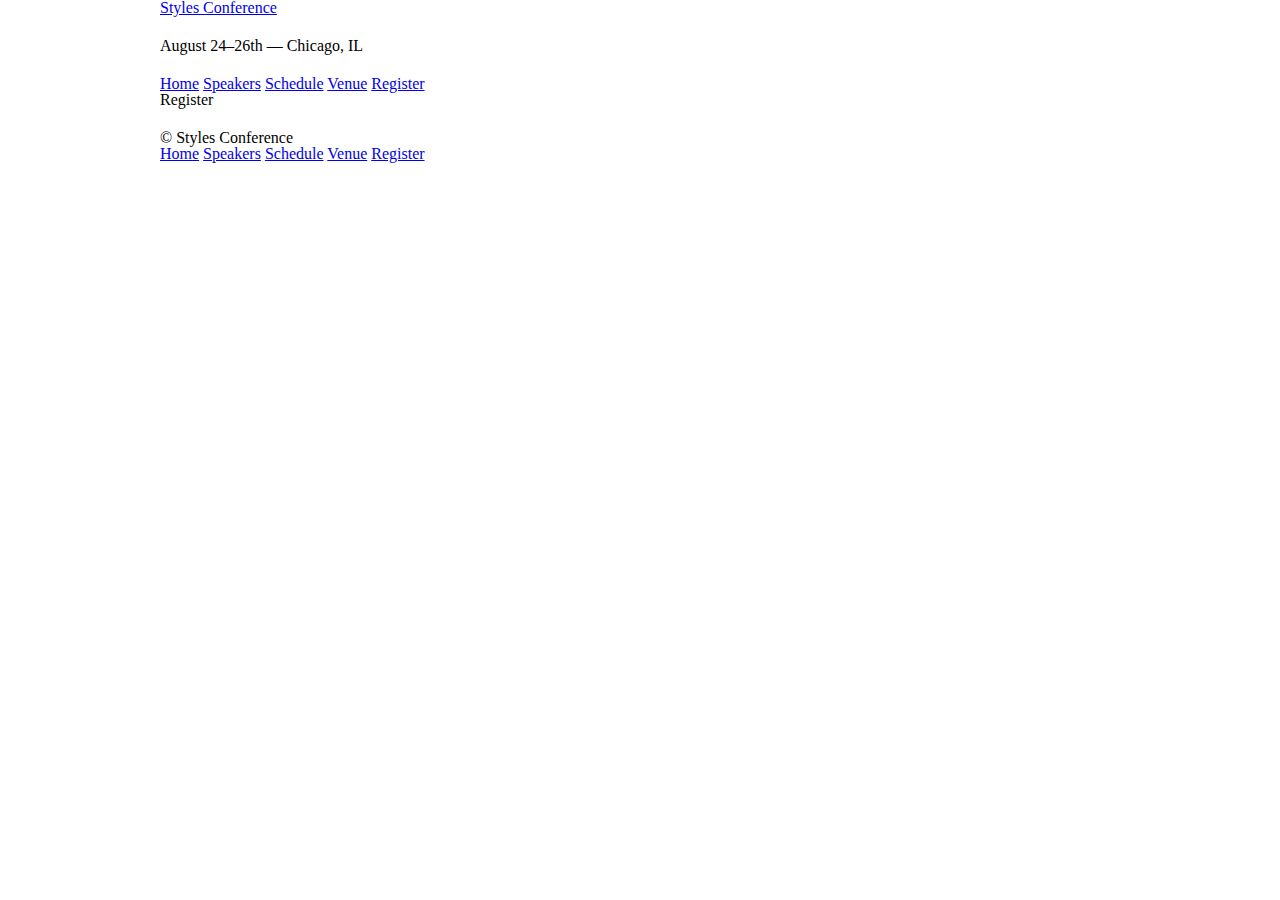
==== register.htm @ 7b95f624 "introduction" ====
<!DOCTYPE html>
<html lang="en">
<head>
    <meta charset="utf-8">
    <title>Register</title>
    <link rel="stylesheet" href="assets/stylesheets/main.css">
</head>
<body>
<header class="container">
    <h1>
        <a href="index.htm">Styles Conference</a>
    </h1>
    <h3>August 24&ndash;26th &mdash; Chicago, IL</h3>
    <nav>
        <a href="index.htm">Home</a>
        <a href="speakers.htm">Speakers</a>
        <a href="schedule.htm">Schedule</a>
        <a href="venue.htm">Venue</a>
        <a href="register">Register</a>
    </nav>
</header>
<section class="container">
    <h1>Register</h1>
</section>
<footer class="container">
    <small>&copy; Styles Conference</small>
    <nav>
        <a href="index.htm">Home</a>
        <a href="speakers.htm">Speakers</a>
        <a href="schedule.htm">Schedule</a>
        <a href="venue.htm">Venue</a>
        <a href="register">Register</a>
    </nav>
</footer>
</body>
</html>
---- assets/stylesheets/main.css ----
/* http://meyerweb.com/eric/tools/css/reset/ 
   v2.0 | 20110126
   License: none (public domain)
*/

html, body, div, span, applet, object, iframe,
h1, h2, h3, h4, h5, h6, p, blockquote, pre,
a, abbr, acronym, address, big, cite, code,
del, dfn, em, img, ins, kbd, q, s, samp,
small, strike, strong, sub, sup, tt, var,
b, u, i, center,
dl, dt, dd, ol, ul, li,
fieldset, form, label, legend,
table, caption, tbody, tfoot, thead, tr, th, td,
article, aside, canvas, details, embed, 
figure, figcaption, footer, header, hgroup, 
menu, nav, output, ruby, section, summary,
time, mark, audio, video {
	margin: 0;
	padding: 0;
	border: 0;
	font-size: 100%;
	font: inherit;
	vertical-align: baseline;
}
/* HTML5 display-role reset for older browsers */
article, aside, details, figcaption, figure, 
footer, header, hgroup, menu, nav, section {
	display: block;
}
body {
	line-height: 1;
}
ol, ul {
	list-style: none;
}
blockquote, q {
	quotes: none;
}
blockquote:before, blockquote:after,
q:before, q:after {
	content: '';
	content: none;
}
table {
	border-collapse: collapse;
	border-spacing: 0;
}

/* --------------------------------------------- */


*:before, *:after {
	-webkit-box-sizing: border-box;
	-moz-box-sizing: border-box;
	box-sizing: border-box;
}

.container {
	margin: 0 auto;
	padding-left: 30px;
	padding-right: 30px;
	width: 960px;
}

h1, h3, h4, h5, p {
	margin-bottom: 22px;
}
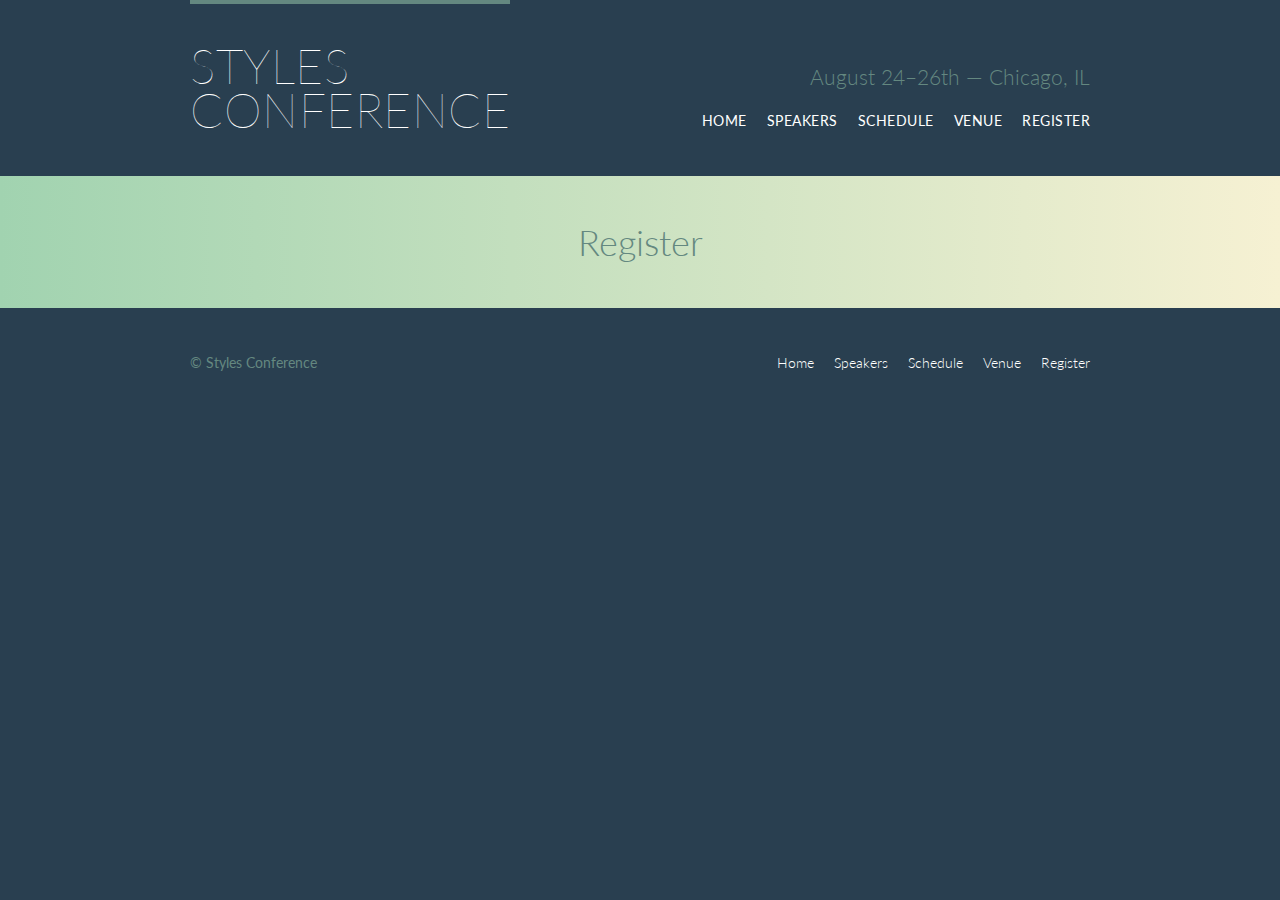
==== commit 42de6744: "Completed Creating Lists" ====
--- a/register.htm
+++ b/register.htm
@@ -4,32 +4,39 @@
     <meta charset="utf-8">
     <title>Register</title>
     <link rel="stylesheet" href="assets/stylesheets/main.css">
+    <link href='https://fonts.googleapis.com/css?family=Lato:400,300,100' rel='stylesheet' type='text/css'>
 </head>
 <body>
-<header class="container">
-    <h1>
-        <a href="index.htm">Styles Conference</a>
+<header class="primary-header container group">
+    <h1 class="logo">
+        <a href="index.htm">Styles<br>Conference</a>
     </h1>
-    <h3>August 24&ndash;26th &mdash; Chicago, IL</h3>
-    <nav>
-        <a href="index.htm">Home</a>
-        <a href="speakers.htm">Speakers</a>
-        <a href="schedule.htm">Schedule</a>
-        <a href="venue.htm">Venue</a>
-        <a href="register">Register</a>
+    <h3 class="tagline">August 24&ndash;26th &mdash; Chicago, IL</h3>
+    <nav class="nav primary-nav">
+        <ul>
+            <li><a href="index.htm">Home</a></li><!--
+            --><li><a href="speakers.htm">Speakers</a></li><!--
+            --><li><a href="schedule.htm">Schedule</a></li><!--
+            --><li><a href="venue.htm">Venue</a></li><!--
+            --><li><a href="register.htm">Register</a></li>
+        </ul>
     </nav>
 </header>
-<section class="container">
-    <h1>Register</h1>
+<section class="row-alt">
+    <div class="lead container">
+        <h1>Register</h1>
+    </div>
 </section>
-<footer class="container">
+<footer class="primary-footer container group">
     <small>&copy; Styles Conference</small>
-    <nav>
-        <a href="index.htm">Home</a>
-        <a href="speakers.htm">Speakers</a>
-        <a href="schedule.htm">Schedule</a>
-        <a href="venue.htm">Venue</a>
-        <a href="register">Register</a>
+    <nav class="nav">
+        <ul>
+            <li><a href="index.htm">Home</a></li><!--
+            --><li><a href="speakers.htm">Speakers</a></li><!--
+            --><li><a href="schedule.htm">Schedule</a></li><!--
+            --><li><a href="venue.htm">Venue</a></li><!--
+            --><li><a href="register.htm">Register</a></li>
+        </ul>
     </nav>
 </footer>
 </body>
--- a/assets/stylesheets/main.css
+++ b/assets/stylesheets/main.css
@@ -49,20 +49,322 @@
 
 /* --------------------------------------------- */
 
-
-*:before, *:after {
+/*
+  ========================================
+  Custom styles
+  ========================================
+*/
+body {
+    background: #293f50;
+    color: #888;
+    font: 300 16px/22px "Lato", "Open Sans", "Helvetica Neue", Helvetica, sans-serif;
+    /* style, variant, weight, size*, line-height, family* */
+}
+
+
+/*
+  ========================================
+  Grid
+  ========================================
+*/
+*, *:before, *:after {
 	-webkit-box-sizing: border-box;
 	-moz-box-sizing: border-box;
 	box-sizing: border-box;
 }
 
+.container, .grid {
+    margin: 0 auto;
+    width: 960px;
+}
+
 .container {
-	margin: 0 auto;
 	padding-left: 30px;
 	padding-right: 30px;
-	width: 960px;
-}
-
+}
+
+.col-1-3 {
+    width: 33.33%;
+}
+
+.col-2-3 {
+    width: 66.66%;
+}
+
+.col-1-3, .col-2-3 {
+    display: inline-block;
+    vertical-align: top;
+}
+
+.grid, .col-1-3, .col-2-3 {
+    padding-left: 15px;
+    padding-right: 15px;
+}
+
+
+/*
+  ========================================
+  Typography
+  ========================================
+*/
 h1, h3, h4, h5, p {
 	margin-bottom: 22px;
+}
+
+h1, h2, h3, h4 {
+    color: #648880;
+}
+
+h1 {
+    font-size: 36px;
+    line-height: 44px;
+}
+
+h2 {
+    font-size: 24px;
+    line-height: 44px;
+}
+
+h3 {
+    font-size: 21px;
+}
+
+.tagline {
+    margin: 66px 0 22px 0;
+    text-align: right;
+}
+
+h4 {
+    font-size: 18px;
+}
+
+h5 {
+    color: #a9b2b9;
+    font-size: 14px;
+    font-weight: 400;
+    text-transform: uppercase;
+}
+
+strong {
+    font-weight: 400;
+}
+
+cite, em {
+    font-style: italic;
+}
+
+
+/*
+  ========================================
+  Leads
+  ========================================
+*/
+.lead {
+    text-align: center;
+}
+
+.lead p {
+    font-size: 21px;
+    line-height: 33px;
+}
+
+/*
+  ========================================
+  Links
+  ========================================
+*/
+a {
+    color: #648880;
+    text-decoration: none;
+}
+
+a:hover {
+    color: #a9b2b9;
+}
+
+.teaser a:hover h3 {
+    color: #a9b2b9;
+}
+
+p a {
+    border-bottom: 1px solid #dfe2e5;
+}
+
+/*
+  ========================================
+  Buttons
+  ========================================
+*/
+.btn {
+	border-radius: 5px;
+    color: #fff;
+    cursor: pointer;
+	display: inline-block;
+    font-weight: 400;
+    letter-spacing: 0.5px;
+	margin: 0;
+    text-transform: uppercase;
+}
+
+.btn-alt {
+	border: 1px solid #fff;
+	padding: 10px 30px;
+}
+
+.btn-alt:hover {
+    background: #fff;
+    color: #648880;
+}
+
+
+/*
+  ========================================
+  Home
+  ========================================
+*/
+.hero {
+    color: #fff;
+    line-height: 44px;
+	padding: 22px 80px 66px 80px;
+    text-align: center;
+}
+
+.hero h2 {
+    font-size: 36px;
+}
+
+.hero p {
+    font-size: 24px;
+    font-weight: 100;
+}
+
+/*
+  ========================================
+  Primary header
+  ========================================
+*/
+.logo {
+    border-top: 4px solid #648880;
+    float: left;
+    font-size: 48px;
+    font-weight: 100;
+    letter-spacing: 0.5px;
+    line-height: 44px;
+    padding: 40px 0 22px 0;
+    text-transform: uppercase;
+}
+
+.primary-header a, .primary-footer a {
+    color: #fff;
+}
+
+.primary-header a:hover, .primary-footer a:hover {
+    color: #648880
+}
+
+
+/*
+  ========================================
+  Primary Navigation Banner
+  ========================================
+*/
+
+.nav {
+    text-align: right;
+}
+
+.nav li {
+    display: inline-block;
+    margin: 0 10px;
+    vertical-align: 0;
+}
+
+.nav li:last-child {
+    margin-right: 0;
+}
+
+.primary-nav {
+    font-size: 14px;
+    font-weight: 400;
+    letter-spacing: 0.5px;
+    text-transform: uppercase;
+}
+
+
+/*
+  ========================================
+  Primary footer
+  ========================================
+*/
+.primary-footer {
+    color: #648880;
+    font-size: 14px;
+    padding-bottom: 44px;
+    padding-top: 44px;
+}
+
+.primary-footer small {
+    float: left;
+    font-weight: 400;
+}
+
+
+/*
+  ========================================
+  Clearfix
+  ========================================
+*/
+.group:before,
+.group:after {
+    content: "";
+    display: table;
+}
+.group:after {
+    clear: both;
+}
+.group {
+    clear: both;
+    *zoom: 1;
+}
+
+
+/*
+  ========================================
+  Rows
+  ========================================
+*/
+.row, .row-alt {
+    min-width: 960px;
+}
+
+.row {
+    background: #fff;
+    min-width: 960px;
+    padding: 66px 0 44px 0;
+}
+
+.row-alt {
+    background: #cbe2c1;
+    background: -webkit-linear-gradient(to right, #a1d3b0, #f6f1d3);
+    background: -moz-linear-gradient(to right, #a1d3b0, #f6f1d3);
+    background: linear-gradient(to right, #a1d3b0, #f6f1d3);
+    padding: 44px 0 22px 0;
+}
+
+
+/*
+  ========================================
+  Speakers
+  ========================================
+*/
+.speaker {
+    margin-bottom: 44px;
+}
+
+.speaker-info {
+    border: 1px solid #dfe2e5;
+    border-radius: 5px;
+    margin-top: 88px;
+    padding: 22px 0;
+    text-align: center;
 }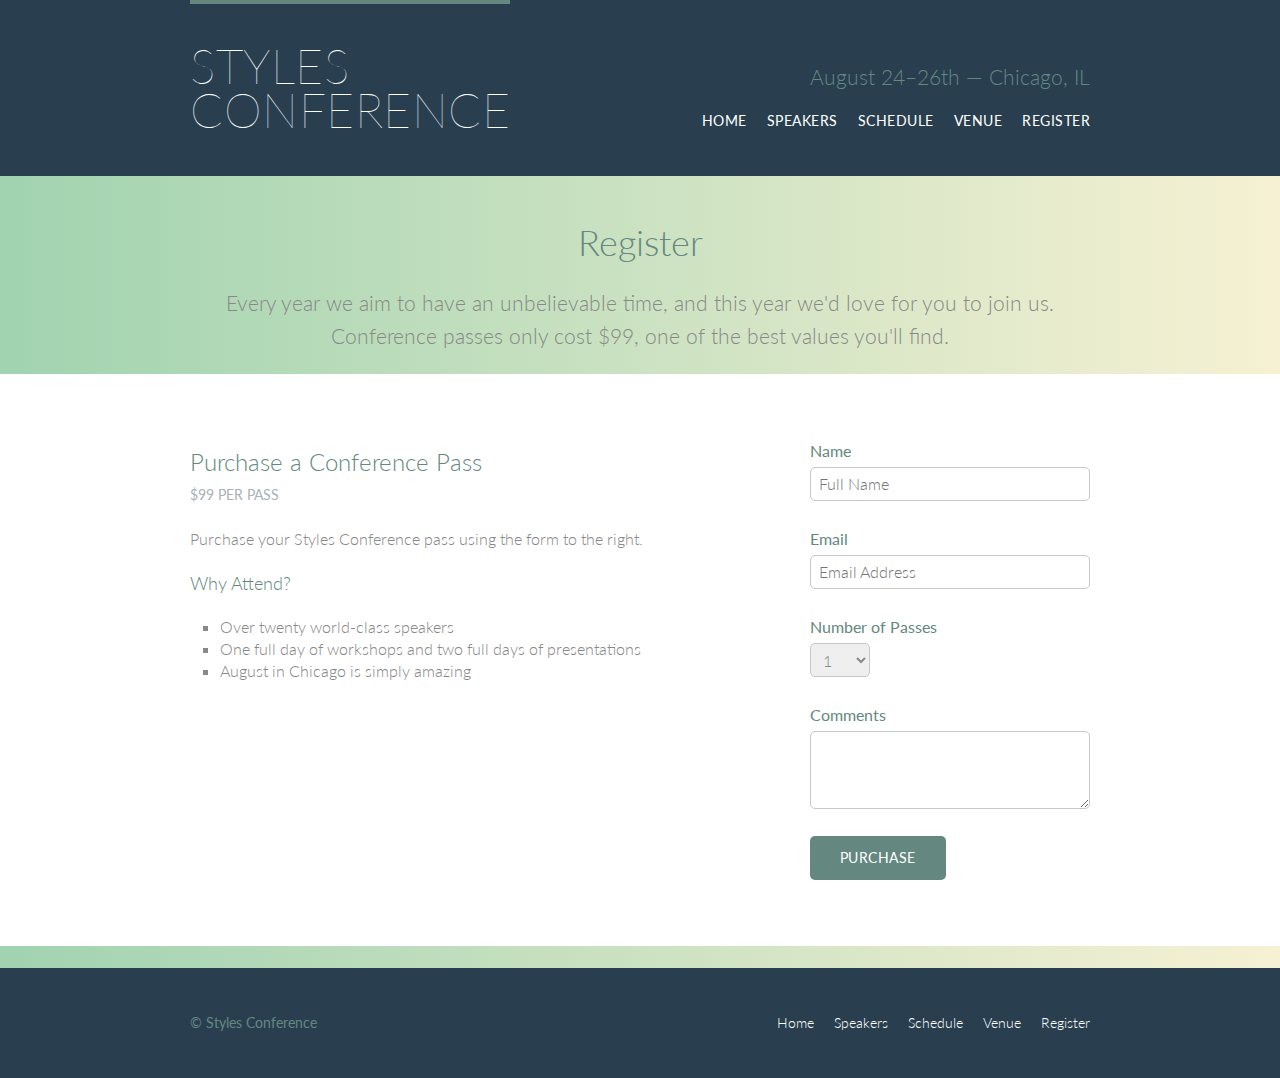
==== commit 73eefb7d: "Half of Tables Complete" ====
--- a/register.htm
+++ b/register.htm
@@ -25,7 +25,50 @@
 <section class="row-alt">
     <div class="lead container">
         <h1>Register</h1>
+        <p>Every year we aim to have an unbelievable time, and this year we'd love for you to join us. Conference passes only cost $99, one of the best values you'll find.</p>
     </div>
+    <section class="row">
+        <div class="grid">
+            <section class="col-2-3">
+                <h2>Purchase a Conference Pass</h2>
+                <h5>$99 per Pass</h5>
+                <p>Purchase your Styles Conference pass using the form to the right.</p>
+                <h4>Why Attend?</h4>
+                <ul class="why-attend">
+                    <li>Over twenty world-class speakers</li>
+                    <li>One full day of workshops and two full days of presentations</li>
+                    <li>August in Chicago is simply amazing</li>
+                </ul>
+            </section><!--
+            --><form class="col-1-3" action="#" method="post">
+                <fieldset class="register-group">
+                    <label>
+                        Name
+                        <input type="text" name="name" placeholder="Full Name" required>
+                    </label>
+                    <label>
+                        Email
+                        <input type="email" name="email" placeholder="Email Address" required>
+                    </label>
+                    <label>
+                        Number of Passes
+                        <select name="quantity" required>
+                            <option value="1" selected>1</option>
+                            <option value="2">2</option>
+                            <option value="3">3</option>
+                            <option value="4">4</option>
+                            <option value="5">5</option>
+                        </select>
+                    </label>
+                    <label>
+                        Comments
+                        <textarea name="comments"></textarea>
+                    </label>
+                </fieldset>
+            <input class="btn btn-default" type="submit" name="submit" value="Purchase">
+            </form>
+        </div>
+    </section>
 </section>
 <footer class="primary-footer container group">
     <small>&copy; Styles Conference</small>
--- a/assets/stylesheets/main.css
+++ b/assets/stylesheets/main.css
@@ -216,6 +216,17 @@
     color: #648880;
 }
 
+.btn-default {
+    border: 0;
+    background: #648880;
+    padding: 11px 30px;
+    font-size: 14px;
+}
+
+.btn-default:hover {
+    background: #77a198;
+}
+
 
 /*
   ========================================
@@ -236,6 +247,13 @@
 .hero p {
     font-size: 24px;
     font-weight: 100;
+}
+
+.teaser img {
+    border-radius: 5px;
+    display: block;
+    margin-bottom: 22px;
+    max-width: 100%;
 }
 
 /*
@@ -365,6 +383,157 @@
     border: 1px solid #dfe2e5;
     border-radius: 5px;
     margin-top: 88px;
-    padding: 22px 0;
+    padding-bottom: 22px;
     text-align: center;
+}
+
+.speaker-info img {
+    border-radius: 50%;
+    height: 130px;
+    margin: -66px 0 22px 0;
+    vertical-align: top;
+}
+
+
+/*
+  ========================================
+  Venue
+  ========================================
+*/
+.venue-theatre {
+    margin-bottom: 66px;
+}
+
+.venue-hotel {
+    margin-bottom: 22px;
+}
+
+.venue-map {
+    height: 264px;
+}
+
+/*
+  ========================================
+  Register
+  ========================================
+*/
+.why-attend {
+    list-style: square;
+    margin: 0 0 22px 30px;
+}
+
+form {
+    margin-bottom: 22px;
+}
+
+input, select, textarea {
+    font: 300 16px/22px "Lato", "Open Sans", "Helvetica Neue", Helvetica, Arial, sans-serif;
+}
+
+.register-group label {
+    color: #648880;
+    cursor: pointer;
+    font-weight: 400;
+}
+
+.register-group input,
+.register-group select,
+.register-group textarea {
+    border: 1px solid #c6c9cc;
+    border-radius: 5px;
+    color: #888;
+    display: block;
+    margin: 5px 0 27px 0;
+    padding: 5px 8px;
+}
+
+.register-group input,
+.register-group textarea {
+    width: 100%;
+}
+
+.register-group select {
+    height: 34px;
+    width: 60px;
+}
+
+.register-group textarea {
+    height: 78px;
+}
+
+/*
+  ========================================
+  Schedule
+  ========================================
+*/
+table {
+    margin-bottom: 44px;
+    width: 100%;
+}
+
+table:last-child {
+    margin-bottom: 0;
+}
+
+th,
+td {
+    padding-bottom: 22px;
+    vertical-align: top;
+}
+
+th {
+    padding-right: 45px;
+    text-align: right;
+    width: 20%;
+}
+
+td {
+    width: 40%;
+}
+
+thead {
+    line-height: 44px;
+}
+
+thead th {
+    color: #648880;
+    font-size: 24px;
+}
+
+tbody th {
+    color: #a9b2b9;
+    font-size: 14px;
+    font-weight: 400;
+    padding-top: 22px;
+    text-transform: uppercase;
+}
+
+tbody td {
+    border-top: 1px solid #dfe2e5;
+    padding-top: 21px;
+}
+
+tbody td:first-of-type {
+    padding-right: 15px;
+}
+
+tbody td:last-of-type {
+    padding-left: 15px;
+}
+
+tbody td:only-of-type {
+    padding-left: 0;
+    padding-right: 0;
+}
+
+table a {
+    color: #888;
+}
+
+table h4 {
+    margin-bottom: 0;
+}
+
+.schedule-offset {
+    color: #a9b2b9;
 }